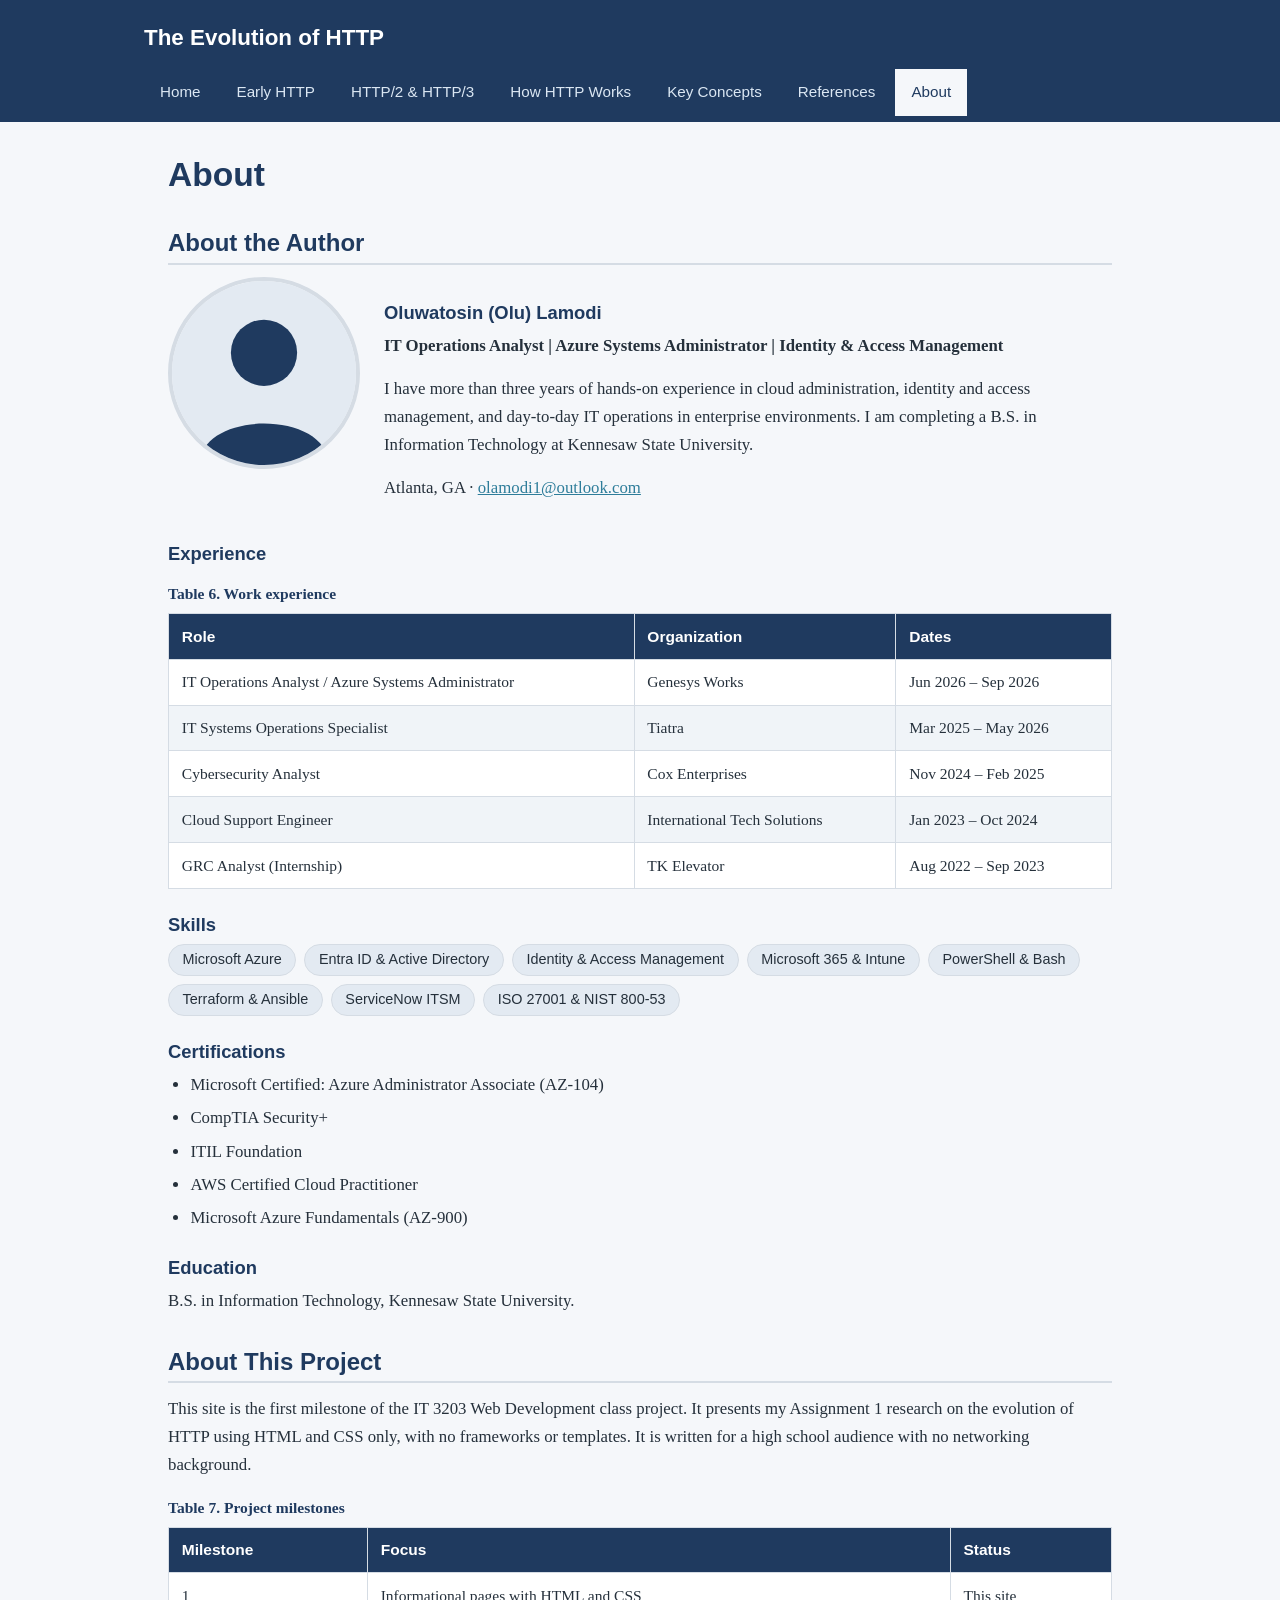
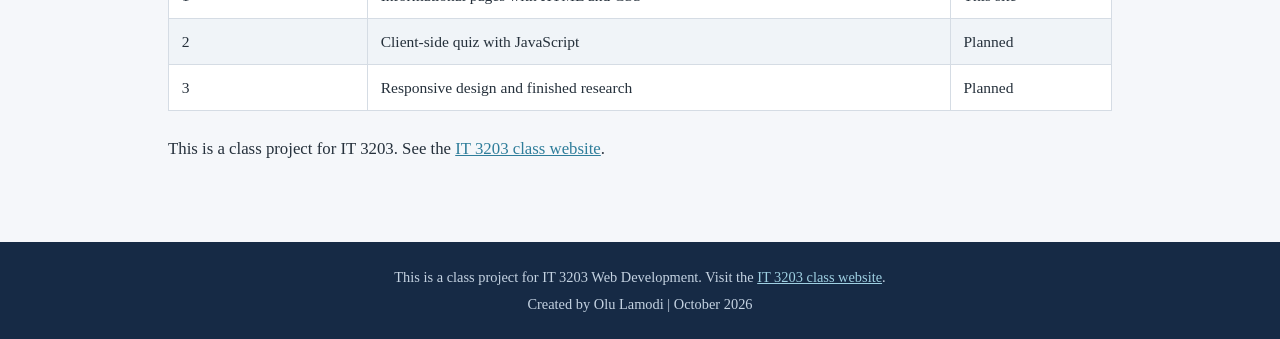
==== about.html @ 4f6a4439 "Add IT 3203 Milestone 1 site: The Evolution of HTTP Co-Authored-By: Claude Sonnet 5.5 <noreply@anthr" ====
<!DOCTYPE html>
<html lang="en">
<head>
  <meta charset="UTF-8">
  <meta name="viewport" content="width=device-width, initial-scale=1.0">
  <title>About | The Evolution of HTTP</title>
  <!-- One shared stylesheet for the whole site -->
  <link rel="stylesheet" href="styles.css">
</head>
<body>
  <!-- Header and main menu: identical on every page -->
  <header id="site-header">
    <p class="site-title">The Evolution of HTTP</p>
    <nav class="main-nav" aria-label="Main menu">
      <ul>
        <li><a href="index.html">Home</a></li>
        <li><a href="early-http.html">Early HTTP</a></li>
        <li><a href="modern-http.html">HTTP/2 &amp; HTTP/3</a></li>
        <li><a href="how-http-works.html">How HTTP Works</a></li>
        <li><a href="key-concepts.html">Key Concepts</a></li>
        <li><a href="references.html">References</a></li>
        <li><a href="about.html" aria-current="page">About</a></li>
      </ul>
    </nav>
  </header>

  <main>
    <h1>About</h1>

    <h2>About the Author</h2>
    <div class="profile">
      <img src="images/profile.svg" width="192" height="192" alt="Profile picture placeholder">
      <div>
        <h3>Oluwatosin (Olu) Lamodi</h3>
        <p><strong>IT Operations Analyst | Azure Systems Administrator | Identity &amp; Access Management</strong></p>
        <p>I have more than three years of hands-on experience in cloud administration, identity and access management, and day-to-day IT operations in enterprise environments. I am completing a B.S. in Information Technology at Kennesaw State University.</p>
        <p>Atlanta, GA &middot; <a href="mailto:olamodi1@outlook.com">olamodi1@outlook.com</a></p>
      </div>
    </div>

    <h3>Experience</h3>
    <table>
      <caption>Table 6. Work experience</caption>
      <thead><tr><th scope="col">Role</th><th scope="col">Organization</th><th scope="col">Dates</th></tr></thead>
      <tbody>
        <tr><td>IT Operations Analyst / Azure Systems Administrator</td><td>Genesys Works</td><td>Jun 2026 &ndash; Sep 2026</td></tr>
        <tr><td>IT Systems Operations Specialist</td><td>Tiatra</td><td>Mar 2025 &ndash; May 2026</td></tr>
        <tr><td>Cybersecurity Analyst</td><td>Cox Enterprises</td><td>Nov 2024 &ndash; Feb 2025</td></tr>
        <tr><td>Cloud Support Engineer</td><td>International Tech Solutions</td><td>Jan 2023 &ndash; Oct 2024</td></tr>
        <tr><td>GRC Analyst (Internship)</td><td>TK Elevator</td><td>Aug 2022 &ndash; Sep 2023</td></tr>
      </tbody>
    </table>

    <h3>Skills</h3>
    <ul class="term-list">
      <li>Microsoft Azure</li>
      <li>Entra ID &amp; Active Directory</li>
      <li>Identity &amp; Access Management</li>
      <li>Microsoft 365 &amp; Intune</li>
      <li>PowerShell &amp; Bash</li>
      <li>Terraform &amp; Ansible</li>
      <li>ServiceNow ITSM</li>
      <li>ISO 27001 &amp; NIST 800-53</li>
    </ul>

    <h3>Certifications</h3>
    <ul>
      <li>Microsoft Certified: Azure Administrator Associate (AZ-104)</li>
      <li>CompTIA Security+</li>
      <li>ITIL Foundation</li>
      <li>AWS Certified Cloud Practitioner</li>
      <li>Microsoft Azure Fundamentals (AZ-900)</li>
    </ul>

    <h3>Education</h3>
    <p>B.S. in Information Technology, Kennesaw State University.</p>

    <h2>About This Project</h2>
    <p>This site is the first milestone of the IT 3203 Web Development class project. It presents my Assignment 1 research on the evolution of HTTP using HTML and CSS only, with no frameworks or templates. It is written for a high school audience with no networking background.</p>
    <table>
      <caption>Table 7. Project milestones</caption>
      <thead><tr><th scope="col">Milestone</th><th scope="col">Focus</th><th scope="col">Status</th></tr></thead>
      <tbody>
        <tr><td>1</td><td>Informational pages with HTML and CSS</td><td>This site</td></tr>
        <tr><td>2</td><td>Client-side quiz with JavaScript</td><td>Planned</td></tr>
        <tr><td>3</td><td>Responsive design and finished research</td><td>Planned</td></tr>
      </tbody>
    </table>
    <p>This is a class project for IT 3203. See the <a href="https://ksuweb.github.io/IT3203/">IT 3203 class website</a>.</p>
  </main>

  <!-- Footer with the required class-project note -->
  <footer id="site-footer">
    <p>This is a class project for IT 3203 Web Development. Visit the <a href="https://ksuweb.github.io/IT3203/">IT 3203 class website</a>.</p>
    <p>Created by Olu Lamodi | October 2026</p>
  </footer>
</body>
</html>
---- styles.css ----
/* ==========================================================
   IT 3203 Milestone 1 - Progressive Web Apps site
   Single stylesheet shared by every page.
   ========================================================== */

/* ---------- Design tokens (colors and fonts in one place) ---------- */
:root {
  --navy: #1f3a5f;       /* primary brand color */
  --navy-dark: #162a45;
  --accent: #2e7d9a;     /* links and highlights */
  --bg: #f5f7fa;         /* page background */
  --card: #ffffff;
  --text: #25303b;
  --muted: #5d6b79;
  --line: #d5dce4;       /* borders */
}

/* ---------- SELECTOR TYPE 1: element selectors ---------- */
* { box-sizing: border-box; }

body {
  margin: 0;
  font-family: Georgia, "Times New Roman", serif;   /* font setting: body */
  font-size: 1.05rem;
  line-height: 1.65;
  color: var(--text);
  background-color: var(--bg);
}

h1, h2, h3 {
  font-family: "Segoe UI", Helvetica, Arial, sans-serif;  /* font setting: headings */
  color: var(--navy);
  line-height: 1.25;
}
h1 { font-size: 2.1rem; margin: 0 0 0.5rem; }
h2 { font-size: 1.5rem; margin: 2rem 0 0.75rem; padding-bottom: 0.3rem; border-bottom: 2px solid var(--line); }
h3 { font-size: 1.15rem; margin: 1.5rem 0 0.5rem; }

p { margin: 0 0 1rem; }

/* Link colors plus the required hover effect */
a { color: var(--accent); text-decoration: underline; }
a:hover { color: var(--navy); background-color: #e3eef3; }

ul, ol { padding-left: 1.4rem; margin: 0 0 1rem; }
li { margin-bottom: 0.35rem; }

img { max-width: 100%; height: auto; display: block; }

/* ---------- Header and main menu (flexbox layout) ---------- */
/* ---------- SELECTOR TYPE 2: ID selector ---------- */
#site-header {
  background-color: var(--navy);
  color: #fff;
  padding: 1.25rem 1.5rem 0;
}
#site-header .site-title {
  font-family: "Segoe UI", Helvetica, Arial, sans-serif;
  font-size: 1.4rem;
  font-weight: 600;
  margin: 0 auto 0.75rem;
  max-width: 62rem;
}

/* ---------- SELECTOR TYPE 3: class selector + descendant selectors ---------- */
.main-nav ul {
  display: flex;              /* FLEXBOX: menu items in one row */
  flex-wrap: wrap;
  gap: 0.25rem;
  list-style: none;
  margin: 0 auto;
  padding: 0;
  max-width: 62rem;
}
.main-nav a {
  display: block;
  padding: 0.6rem 1rem;
  color: #dbe7f3;
  text-decoration: none;
  font-family: "Segoe UI", Helvetica, Arial, sans-serif;
  font-size: 0.95rem;
  border-bottom: 3px solid transparent;
}
/* hover effect on links in the menu */
.main-nav a:hover {
  background-color: var(--navy-dark);
  color: #fff;
  border-bottom-color: #8cc4d8;
}
/* attribute selector: the page the visitor is on is marked aria-current */
.main-nav a[aria-current="page"] {
  background-color: var(--bg);
  color: var(--navy);
  border-bottom-color: var(--bg);
}

/* ---------- Page layout ---------- */
main {
  max-width: 62rem;
  margin: 0 auto;
  padding: 2rem 1.5rem;
}

.lead { font-size: 1.2rem; color: var(--muted); }

/* Boxed notes and cards */
.card {
  background-color: var(--card);
  border: 1px solid var(--line);
  border-radius: 6px;
  padding: 1.25rem 1.5rem;
  margin-bottom: 1.5rem;
}
.note {
  background-color: #eaf3f7;
  border-left: 5px solid var(--accent);
  padding: 0.75rem 1rem;
  margin: 1rem 0;
}

/* Key terms shown as small tags (flexbox) */
.term-list {
  display: flex;
  flex-wrap: wrap;
  gap: 0.5rem;
  list-style: none;
  padding: 0;
}
.term-list li {
  background-color: #e3eaf2;
  border: 1px solid var(--line);
  border-radius: 20px;
  padding: 0.2rem 0.85rem;
  font-family: "Segoe UI", Helvetica, Arial, sans-serif;
  font-size: 0.9rem;
  margin: 0;
}

/* CSS GRID: table-of-contents cards on the home page and concept cards */
.card-grid {
  display: grid;
  grid-template-columns: repeat(auto-fit, minmax(16rem, 1fr));
  gap: 1.25rem;
  margin: 1rem 0 2rem;
}
.card-grid .card { margin-bottom: 0; }
.card-grid h3 { margin-top: 0; }
.card-grid a.card-link { font-family: "Segoe UI", Helvetica, Arial, sans-serif; font-weight: 600; }
.card-grid .card:hover { border-color: var(--accent); }

/* Figures and images */
figure { margin: 1.5rem 0; }
figcaption { font-size: 0.9rem; color: var(--muted); margin-top: 0.4rem; text-align: center; }
figure img { border: 1px solid var(--line); border-radius: 6px; background: #fff; margin: 0 auto; }

/* Tables */
table {
  width: 100%;
  border-collapse: collapse;
  margin: 1rem 0 1.5rem;
  background-color: var(--card);
  font-size: 0.97rem;
}
caption { text-align: left; font-weight: bold; padding-bottom: 0.4rem; color: var(--navy); }
th, td { border: 1px solid var(--line); padding: 0.6rem 0.8rem; text-align: left; vertical-align: top; }
th { background-color: var(--navy); color: #fff; font-family: "Segoe UI", Helvetica, Arial, sans-serif; font-weight: 600; }
tbody tr:nth-child(even) { background-color: #f0f4f8; }   /* pseudo-class selector */

/* Code samples */
code { font-family: Consolas, "Courier New", monospace; background-color: #e9eef3; padding: 0.1rem 0.35rem; border-radius: 3px; font-size: 0.92em; }
pre { background-color: #1e2a38; color: #e8eef5; padding: 1rem; border-radius: 6px; overflow-x: auto; line-height: 1.45; }
pre code { background: none; padding: 0; color: inherit; }

/* Definition lists (key concepts) */
dt { font-family: "Segoe UI", Helvetica, Arial, sans-serif; font-weight: 600; color: var(--navy); margin-top: 1rem; }
dd { margin: 0.2rem 0 0.5rem 0; }

/* Reference list */
.ref-list li { margin-bottom: 0.8rem; }

/* About page: two-column profile using grid */
.profile {
  display: grid;
  grid-template-columns: 12rem 1fr;
  gap: 1.5rem;
  align-items: start;
}
.profile img { border-radius: 50%; border: 4px solid var(--line); }

/* Page-to-page navigation at the bottom of topic pages */
.pager { display: flex; justify-content: space-between; margin-top: 2.5rem; padding-top: 1rem; border-top: 1px solid var(--line); font-family: "Segoe UI", Helvetica, Arial, sans-serif; }

/* ---------- Footer ---------- */
#site-footer {
  background-color: var(--navy-dark);
  color: #c5d3e2;
  text-align: center;
  padding: 1.25rem 1.5rem;
  margin-top: 2rem;
  font-size: 0.9rem;
}
#site-footer p { margin: 0.2rem 0; }
#site-footer a { color: #9fd0e2; }
#site-footer a:hover { color: #fff; background: transparent; }

/* Small screens: stack the profile (full responsive work comes in Milestone 3) */
@media (max-width: 600px) {
  .profile { grid-template-columns: 1fr; }
  h1 { font-size: 1.7rem; }
}
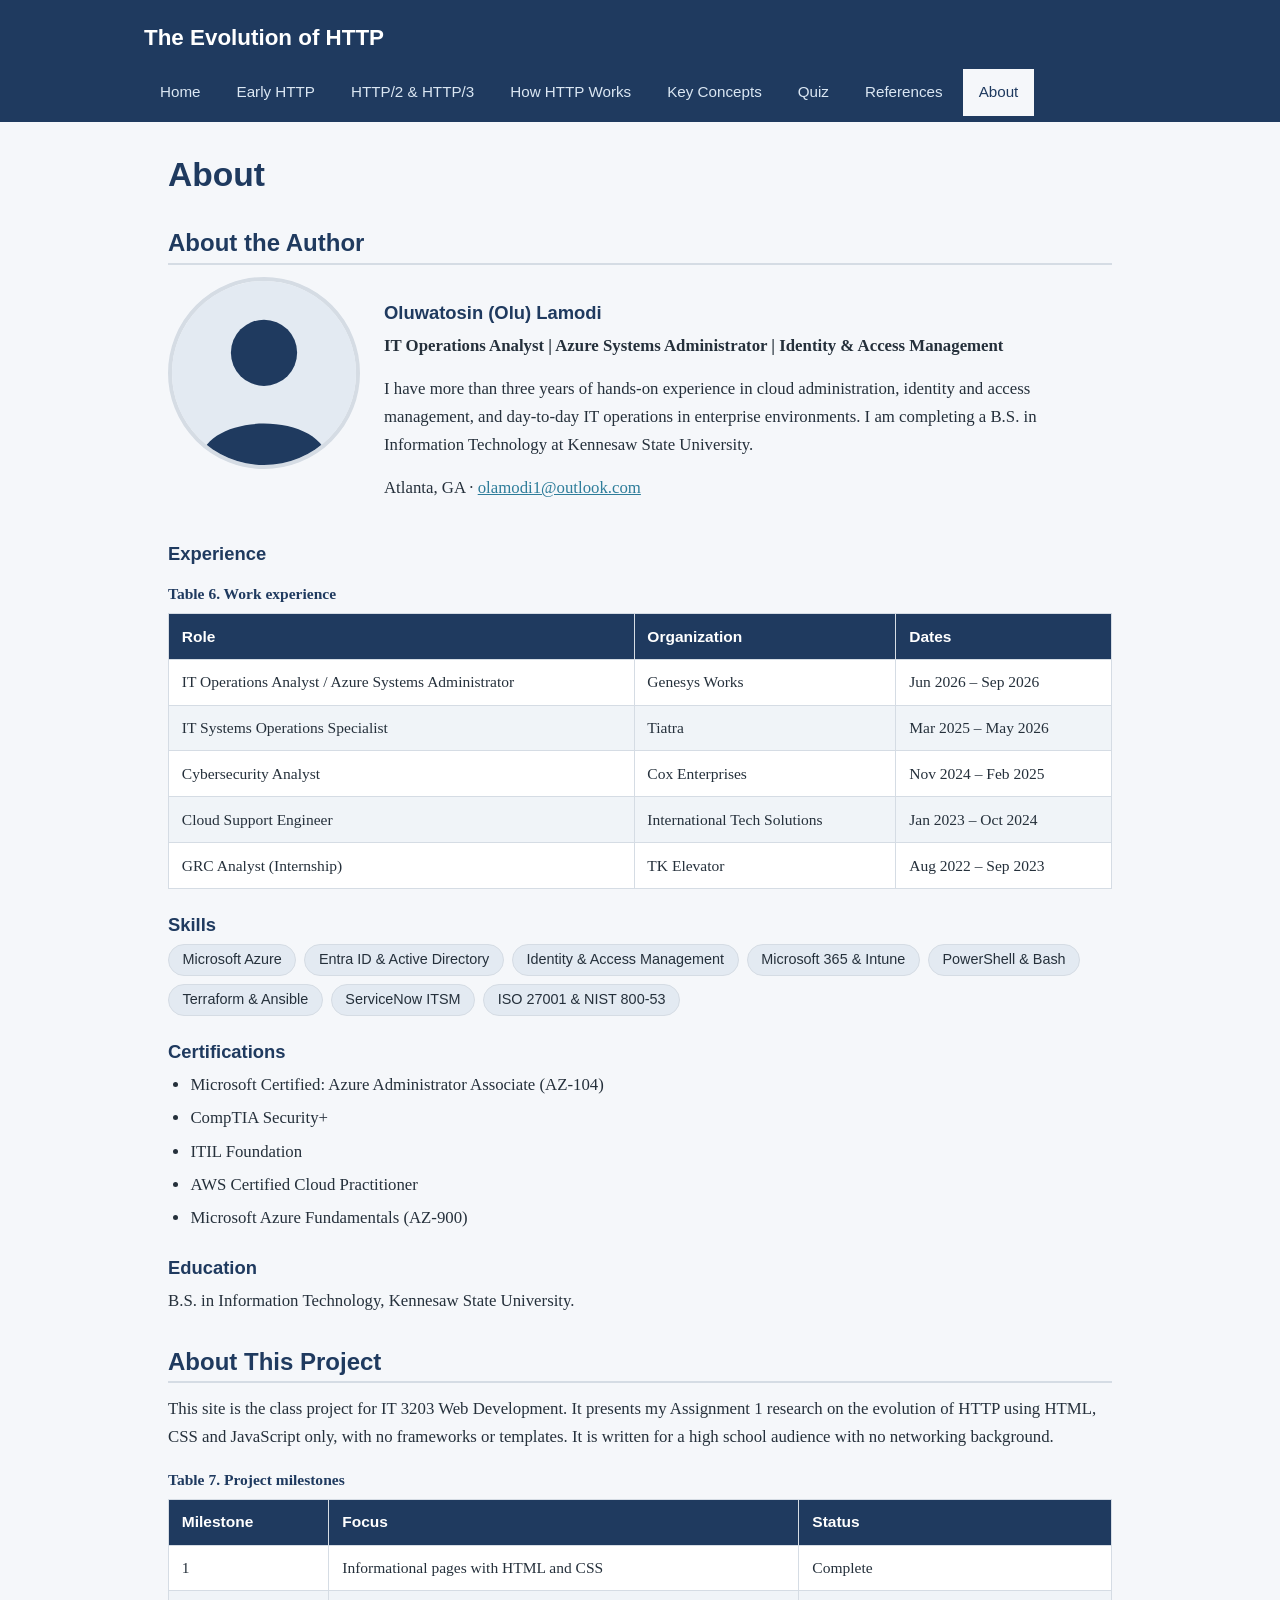
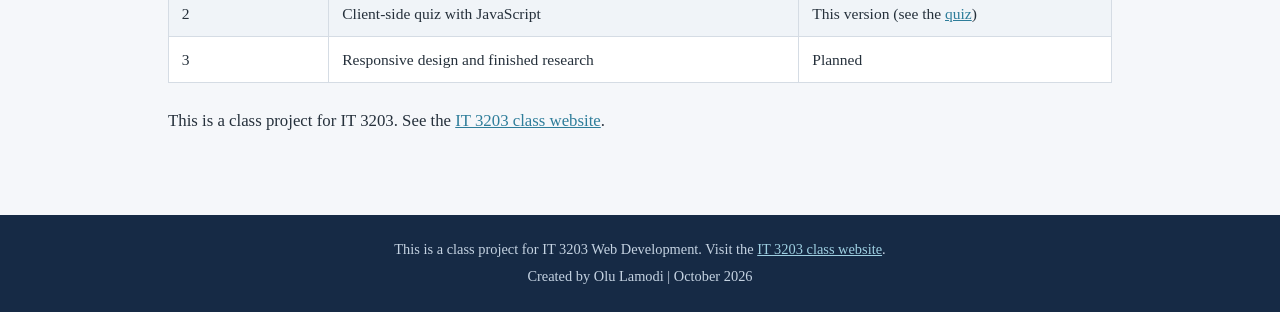
==== commit fee2674f: "Milestone 2: add timed quiz page, expand content, update menu Co-Authored-By: Claude Sonnet 5.5 <nor" ====
--- a/about.html
+++ b/about.html
@@ -18,6 +18,7 @@
         <li><a href="modern-http.html">HTTP/2 &amp; HTTP/3</a></li>
         <li><a href="how-http-works.html">How HTTP Works</a></li>
         <li><a href="key-concepts.html">Key Concepts</a></li>
+        <li><a href="quiz.html">Quiz</a></li>
         <li><a href="references.html">References</a></li>
         <li><a href="about.html" aria-current="page">About</a></li>
       </ul>
@@ -76,13 +77,13 @@
     <p>B.S. in Information Technology, Kennesaw State University.</p>
 
     <h2>About This Project</h2>
-    <p>This site is the first milestone of the IT 3203 Web Development class project. It presents my Assignment 1 research on the evolution of HTTP using HTML and CSS only, with no frameworks or templates. It is written for a high school audience with no networking background.</p>
+    <p>This site is the class project for IT 3203 Web Development. It presents my Assignment 1 research on the evolution of HTTP using HTML, CSS and JavaScript only, with no frameworks or templates. It is written for a high school audience with no networking background.</p>
     <table>
       <caption>Table 7. Project milestones</caption>
       <thead><tr><th scope="col">Milestone</th><th scope="col">Focus</th><th scope="col">Status</th></tr></thead>
       <tbody>
-        <tr><td>1</td><td>Informational pages with HTML and CSS</td><td>This site</td></tr>
-        <tr><td>2</td><td>Client-side quiz with JavaScript</td><td>Planned</td></tr>
+        <tr><td>1</td><td>Informational pages with HTML and CSS</td><td>Complete</td></tr>
+        <tr><td>2</td><td>Client-side quiz with JavaScript</td><td>This version (see the <a href="quiz.html">quiz</a>)</td></tr>
         <tr><td>3</td><td>Responsive design and finished research</td><td>Planned</td></tr>
       </tbody>
     </table>
--- a/styles.css
+++ b/styles.css
@@ -1,5 +1,5 @@
 /* ==========================================================
-   IT 3203 Milestone 1 - Progressive Web Apps site
+   IT 3203 Milestones 1-2 - The Evolution of HTTP site
    Single stylesheet shared by every page.
    ========================================================== */
 
@@ -15,6 +15,9 @@
   --line: #d5dce4;       /* borders */
 }
 
+/* The hidden attribute must always win over display rules below */
+[hidden] { display: none !important; }
+
 /* ---------- SELECTOR TYPE 1: element selectors ---------- */
 * { box-sizing: border-box; }
 
@@ -190,6 +193,122 @@
 /* Page-to-page navigation at the bottom of topic pages */
 .pager { display: flex; justify-content: space-between; margin-top: 2.5rem; padding-top: 1rem; border-top: 1px solid var(--line); font-family: "Segoe UI", Helvetica, Arial, sans-serif; }
 
+/* ---------- Quiz page (Milestone 2) ---------- */
+/* Extra color tokens for right/wrong feedback */
+:root {
+  --good: #1e7e4a;
+  --good-bg: #e6f4ec;
+  --bad: #b3261e;
+  --bad-bg: #fbeae8;
+  --warn: #b26a00;
+}
+
+/* Buttons: shared base plus two variants */
+.btn {
+  font-family: "Segoe UI", Helvetica, Arial, sans-serif;
+  font-size: 1rem;
+  font-weight: 600;
+  padding: 0.65rem 1.5rem;
+  border-radius: 6px;
+  border: 2px solid var(--navy);
+  cursor: pointer;
+}
+.btn-primary { background-color: var(--navy); color: #fff; }
+.btn-primary:hover { background-color: var(--navy-dark); }
+.btn-secondary { background-color: #fff; color: var(--navy); }
+.btn-secondary:hover { background-color: #e3eaf2; }
+.btn:focus-visible, .blank:focus-visible, .option input:focus-visible { outline: 3px solid #8cc4d8; outline-offset: 2px; }
+
+/* Sticky timer bar that stays visible while scrolling (flexbox) */
+.timer-bar {
+  position: sticky;
+  top: 0;
+  z-index: 5;
+  display: flex;
+  justify-content: space-between;
+  align-items: center;
+  gap: 1rem;
+  background-color: var(--navy);
+  color: #fff;
+  padding: 0.6rem 1rem;
+  border-radius: 6px;
+  margin-bottom: 1.25rem;
+  font-family: "Segoe UI", Helvetica, Arial, sans-serif;
+}
+.timer-bar strong { font-size: 1.6rem; font-variant-numeric: tabular-nums; }
+.timer-bar.timer-warning { background-color: var(--bad); }
+
+/* Question cards */
+.question {
+  background-color: var(--card);
+  border: 1px solid var(--line);
+  border-left: 6px solid var(--line);
+  border-radius: 6px;
+  padding: 1rem 1.5rem 1.25rem;
+  margin: 0 0 1.25rem;
+}
+.question legend { padding: 0 0.5rem; font-family: "Segoe UI", Helvetica, Arial, sans-serif; }
+.q-num { font-weight: 700; color: var(--navy); }
+.q-type { font-size: 0.8rem; color: var(--muted); margin-left: 0.5rem; text-transform: uppercase; letter-spacing: 0.04em; }
+.q-text { font-weight: bold; margin: 0.25rem 0 0.75rem; }
+
+/* Radio and checkbox options as clickable rows */
+.option {
+  display: flex;
+  align-items: flex-start;
+  gap: 0.6rem;
+  padding: 0.5rem 0.75rem;
+  margin-bottom: 0.4rem;
+  border: 1px solid var(--line);
+  border-radius: 6px;
+  cursor: pointer;
+}
+.option:hover { background-color: #eef3f8; border-color: var(--accent); }
+.option input { margin-top: 0.4rem; width: 1.1rem; height: 1.1rem; accent-color: var(--navy); }
+.option:has(input:checked) { background-color: #e3eef5; border-color: var(--accent); }
+
+/* Fill-in-the-blank text box sits inline in the sentence */
+.blank {
+  font-family: inherit;
+  font-size: 1rem;
+  width: 11rem;
+  padding: 0.3rem 0.6rem;
+  border: none;
+  border-bottom: 3px solid var(--navy);
+  background-color: #f0f4f8;
+  border-radius: 4px 4px 0 0;
+}
+
+/* Feedback after submission */
+.q-feedback { margin: 0.75rem 0 0; padding: 0.5rem 0.75rem; border-radius: 4px; font-size: 0.95rem; font-weight: normal; }
+.question.is-correct { border-left-color: var(--good); }
+.question.is-correct .q-feedback { background-color: var(--good-bg); color: var(--good); }
+.question.is-incorrect { border-left-color: var(--bad); }
+.question.is-incorrect .q-feedback { background-color: var(--bad-bg); color: var(--bad); }
+
+.form-actions { display: flex; gap: 1rem; margin-top: 1.5rem; }
+
+/* Results panel */
+.results { border-radius: 6px; padding: 1.25rem 1.5rem; margin-bottom: 2rem; border: 2px solid var(--line); background-color: var(--card); }
+.results:focus { outline: none; }
+.results-pass { border-color: var(--good); background-color: var(--good-bg); }
+.results-fail { border-color: var(--bad); background-color: var(--bad-bg); }
+.results-title { margin-top: 0; border: none; font-size: 1.8rem; }
+.results-pass .results-title { color: var(--good); }
+.results-fail .results-title { color: var(--bad); }
+.results-note { color: var(--warn); font-weight: bold; }
+
+.summary-grid { display: grid; grid-template-columns: repeat(auto-fit, minmax(10rem, 1fr)); gap: 1rem; margin: 1rem 0 1.5rem; }
+.summary-item { background-color: #fff; border: 1px solid var(--line); border-radius: 6px; padding: 0.75rem 1rem; }
+.summary-label { display: block; font-size: 0.8rem; text-transform: uppercase; letter-spacing: 0.04em; color: var(--muted); font-family: "Segoe UI", Helvetica, Arial, sans-serif; }
+.summary-value { font-size: 1.15rem; color: var(--navy); }
+
+.results-table { font-size: 0.92rem; }
+.results-table .row-correct .result-cell { color: var(--good); font-weight: bold; }
+.results-table .row-incorrect .result-cell { color: var(--bad); font-weight: bold; }
+.results-table tbody tr.row-correct { background-color: var(--good-bg); }
+.results-table tbody tr.row-incorrect { background-color: var(--bad-bg); }
+
 /* ---------- Footer ---------- */
 #site-footer {
   background-color: var(--navy-dark);
@@ -205,6 +324,8 @@
 
 /* Small screens: stack the profile (full responsive work comes in Milestone 3) */
 @media (max-width: 600px) {
+  .form-actions { flex-direction: column; }
+  .results-table { font-size: 0.8rem; }
   .profile { grid-template-columns: 1fr; }
   h1 { font-size: 1.7rem; }
 }
